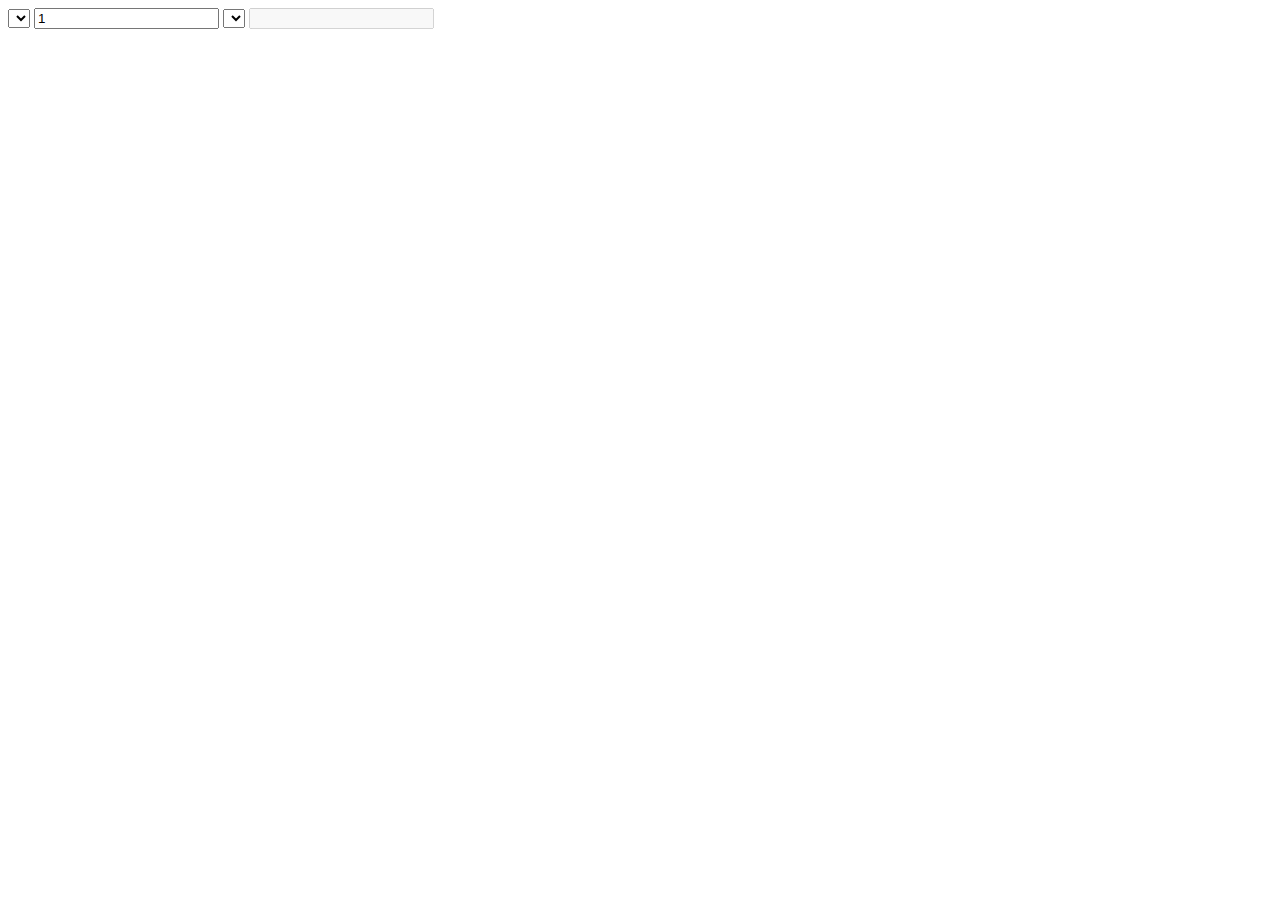
==== index.html @ 50016117 "Basic files and some HTML." ====
<!DOCTYPE html>
<html lang="pl">
<head>
  <meta charset="utf-8"/>
  <meta http-equiv="X-UA-Compatible" content="IE=edge,chrome=1"/>
  <meta name="viewport" content="width=device-width, initial-scale=1"/>
  <title>Kursy Walut</title>
  <meta name="description" content="Kursy walut online!"/>
  <meta name="keywords" content="kursy walut, waluty, kursy, peniądze"/>
  <meta name="author" content="cinekfarmer"/>
  
  <link rel="stylesheet" href="style.css" type="text/css"/>
</head>
<body>
  <header>
    
  </header>
  <main>
    <form>
      <label id="fromCurrency"></label>
      <select id="fromCurrency" name="fromCurrency" onkeyup="">
        
      </select>
      
      <label id="value"></label>
      <input type="number" id="value" onkeyup="" value="1"/>
      
      <label id="toCurrency"></label>
      <select id="toCurrnecy" name="toCurrency" onkeyup="">
        
      </select>
      
      <label id="result"></label>
      <input type="number" id="result" disabled/>
    </form>
  </main>
  <section>
    
  </section>
  <section>
    
  </section>
  
  <script link="script.js" type="text/javascript"></script>
</body>
</html>
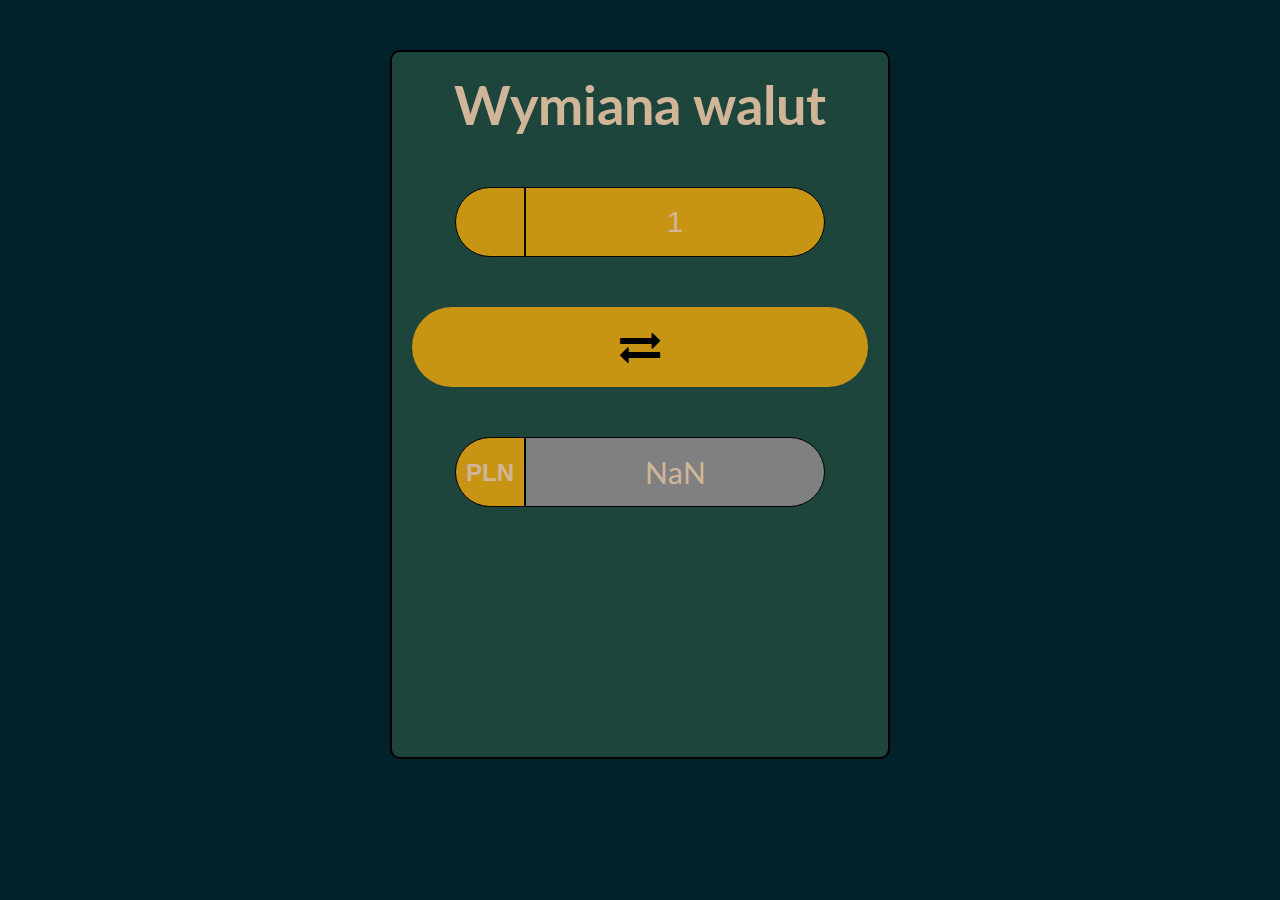
==== commit e1acf716: "I forgot about git and now everything is ready at once" ====
--- a/index.html
+++ b/index.html
@@ -10,37 +10,27 @@
   <meta name="author" content="cinekfarmer"/>
   
   <link rel="stylesheet" href="style.css" type="text/css"/>
+  <link rel="stylesheet" href="fontello/css/fontello.css"/>
+  <link rel="preconnect" href="https://fonts.googleapis.com">
+  <link rel="preconnect" href="https://fonts.gstatic.com" crossorigin>
+  <link href="https://fonts.googleapis.com/css2?family=Lato:wght@400;700&display=swap" rel="stylesheet">
 </head>
-<body>
-  <header>
+<body onload="loadCurrencies();">
+  <main>
+    <header>
+      <h1>Wymiana walut</h1>
+    </header>
+    <article>
+      <select class="currency" id="fromCurrency" onclick="showOutput()">  </select><!--
+      --><input id="input" type="number" value="1" min="0" onkeyup="showOutput()" onclick="showOutput()"/>
+    </article>
     
-  </header>
-  <main>
-    <form>
-      <label id="fromCurrency"></label>
-      <select id="fromCurrency" name="fromCurrency" onkeyup="">
-        
-      </select>
-      
-      <label id="value"></label>
-      <input type="number" id="value" onkeyup="" value="1"/>
-      
-      <label id="toCurrency"></label>
-      <select id="toCurrnecy" name="toCurrency" onkeyup="">
-        
-      </select>
-      
-      <label id="result"></label>
-      <input type="number" id="result" disabled/>
-    </form>
+    <button onclick="switchCurrencies()"><span class="icon-exchange"></span></button>
+    <article>
+      <select class="currency" id="toCurrency" onclick="showOutput()">  </select><!--
+      --><div id="output"></div>
+    </article>
+    <script src="script.js" type="text/javascript"></script>
   </main>
-  <section>
-    
-  </section>
-  <section>
-    
-  </section>
-  
-  <script link="script.js" type="text/javascript"></script>
 </body>
 </html>--- a/style.css
+++ b/style.css
@@ -0,0 +1,176 @@
+* {
+  box-sizing: border-box;
+  margin: 0;
+  paddin: 0;
+  color: #d1b599;
+}
+
+body {
+  background-color: #03212b;
+  font-size: 25px;
+  font-family: 'Lato', sans-serif;
+}
+
+main {
+  display: flex;
+  gap: 13vh;
+  border: 2px black solid;
+  margin-left: auto;
+  margin-right: auto;
+  padding: 10px 10px;
+  width: 100%;
+  height: 100vh;
+  background-color: #1e453c;
+  justify-content: flex-start; 
+  flex-direction: column;
+}
+
+h1 {
+  display: flex;
+  width: 100%;
+  font-size: 180%;
+  font-weight: 700;
+  justify-content: center;
+}
+
+article {
+  display: flex;
+  justify-content: center;
+}
+
+select {
+  width: 70px;
+  height: 70px;
+  background-color: #c79414;
+  border: 1px solid black;
+  border-top-left-radius: 50px;
+  border-bottom-left-radius: 50px;
+  text-align: center;
+  font-size: 80%;
+  font-weight: 700;
+  appearance: none;
+  -moz-appearance: none;
+  -webkit-appearance: none;
+}
+
+select:hover {
+  background-color: #c26b13;
+}
+
+select:focus {
+  outline: none;
+  -webkit-box-shadow: 0px 0px 15px 5px #c79414;
+	-moz-box-shadow: 0px 0px 15px 5px #c79414;
+	box-shadow: 0px 0px 15px 5px #c79414;
+}
+
+option {
+  background: #c79414;
+}
+
+input, #output {
+  width: 300px;
+  height: 70px;
+  border: 1px solid black;
+  font-size: 100%;
+  border-top-right-radius: 50px;
+  border-bottom-right-radius: 50px;
+}
+
+input {
+  text-align: center;
+  background-color: #c79414;
+  -moz-appearance: textfield;
+}
+
+input:hover {
+  background-color: #c26b13;
+}
+
+input:focus {
+  outline: none;
+  -webkit-box-shadow: 0px 0px 15px 5px #c79414;
+	-moz-box-shadow: 0px 0px 15px 5px #c79414;
+	box-shadow: 0px 0px 15px 5px #c79414;
+}
+
+input::-webkit-outer-spin-button,
+input::-webkit-inner-spin-button {
+  -webkit-appearance: none;
+  margin: 0;
+}
+
+#output {
+  display: inline-flex;
+  justify-content: center;
+  align-items: center;
+  border: 1px solid #000;
+  background-color: grey;
+}
+
+#output:hover {
+  
+}
+
+button {
+  height: 80px;
+  border: none;
+  background-color: #c79414;
+  border-radius: 50px;
+}
+
+
+button:hover {
+  background-color: #c26b13;
+  cursor: pointer;
+}
+
+button:focus {
+  outline: none;
+  -webkit-box-shadow: 0px 0px 15px 5px #c79414;
+	-moz-box-shadow: 0px 0px 15px 5px #c79414;
+	box-shadow: 0px 0px 15px 5px #c79414;
+}
+
+.icon-exchange:before {
+  color: black;
+  font-size: 40px;
+}
+
+@media screen and (min-width: 550px) {
+  body {
+    font-size: 30px;
+  }
+  
+  main {
+    gap: 50px;
+    margin-top: 50px;
+    padding: 20px 20px;
+    width: 500px;
+    height: 709px;
+    border-radius: 10px;
+  }
+  
+  select {
+    width: 70px;
+    height: 70px;
+    border-top-left-radius: 50px;
+    border-bottom-left-radius: 50px;
+  }
+  
+  input, #output {
+    width: 300px;
+    height: 70px;
+    border-top-right-radius: 50px;
+    border-bottom-right-radius: 50px;
+  }
+  
+  button {
+    height: 80px;
+    border-radius: 50px;
+  }
+  
+  .icon-exchange:before {
+    font-size: 40px;
+  }
+}--- a/fontello/css/fontello.css
+++ b/fontello/css/fontello.css
@@ -0,0 +1,57 @@
+@font-face {
+  font-family: 'fontello';
+  src: url('../font/fontello.eot?30167491');
+  src: url('../font/fontello.eot?30167491#iefix') format('embedded-opentype'),
+       url('../font/fontello.woff2?30167491') format('woff2'),
+       url('../font/fontello.woff?30167491') format('woff'),
+       url('../font/fontello.ttf?30167491') format('truetype'),
+       url('../font/fontello.svg?30167491#fontello') format('svg');
+  font-weight: normal;
+  font-style: normal;
+}
+/* Chrome hack: SVG is rendered more smooth in Windozze. 100% magic, uncomment if you need it. */
+/* Note, that will break hinting! In other OS-es font will be not as sharp as it could be */
+/*
+@media screen and (-webkit-min-device-pixel-ratio:0) {
+  @font-face {
+    font-family: 'fontello';
+    src: url('../font/fontello.svg?30167491#fontello') format('svg');
+  }
+}
+*/
+[class^="icon-"]:before, [class*=" icon-"]:before {
+  font-family: "fontello";
+  font-style: normal;
+  font-weight: normal;
+  speak: never;
+
+  display: inline-block;
+  text-decoration: inherit;
+  width: 1em;
+  margin-right: .2em;
+  text-align: center;
+  /* opacity: .8; */
+
+  /* For safety - reset parent styles, that can break glyph codes*/
+  font-variant: normal;
+  text-transform: none;
+
+  /* fix buttons height, for twitter bootstrap */
+  line-height: 1em;
+
+  /* Animation center compensation - margins should be symmetric */
+  /* remove if not needed */
+  margin-left: .2em;
+
+  /* you can be more comfortable with increased icons size */
+  /* font-size: 120%; */
+
+  /* Font smoothing. That was taken from TWBS */
+  -webkit-font-smoothing: antialiased;
+  -moz-osx-font-smoothing: grayscale;
+
+  /* Uncomment for 3D effect */
+  /* text-shadow: 1px 1px 1px rgba(127, 127, 127, 0.3); */
+}
+
+.icon-exchange:before { content: '\f0ec'; } /* '' */
